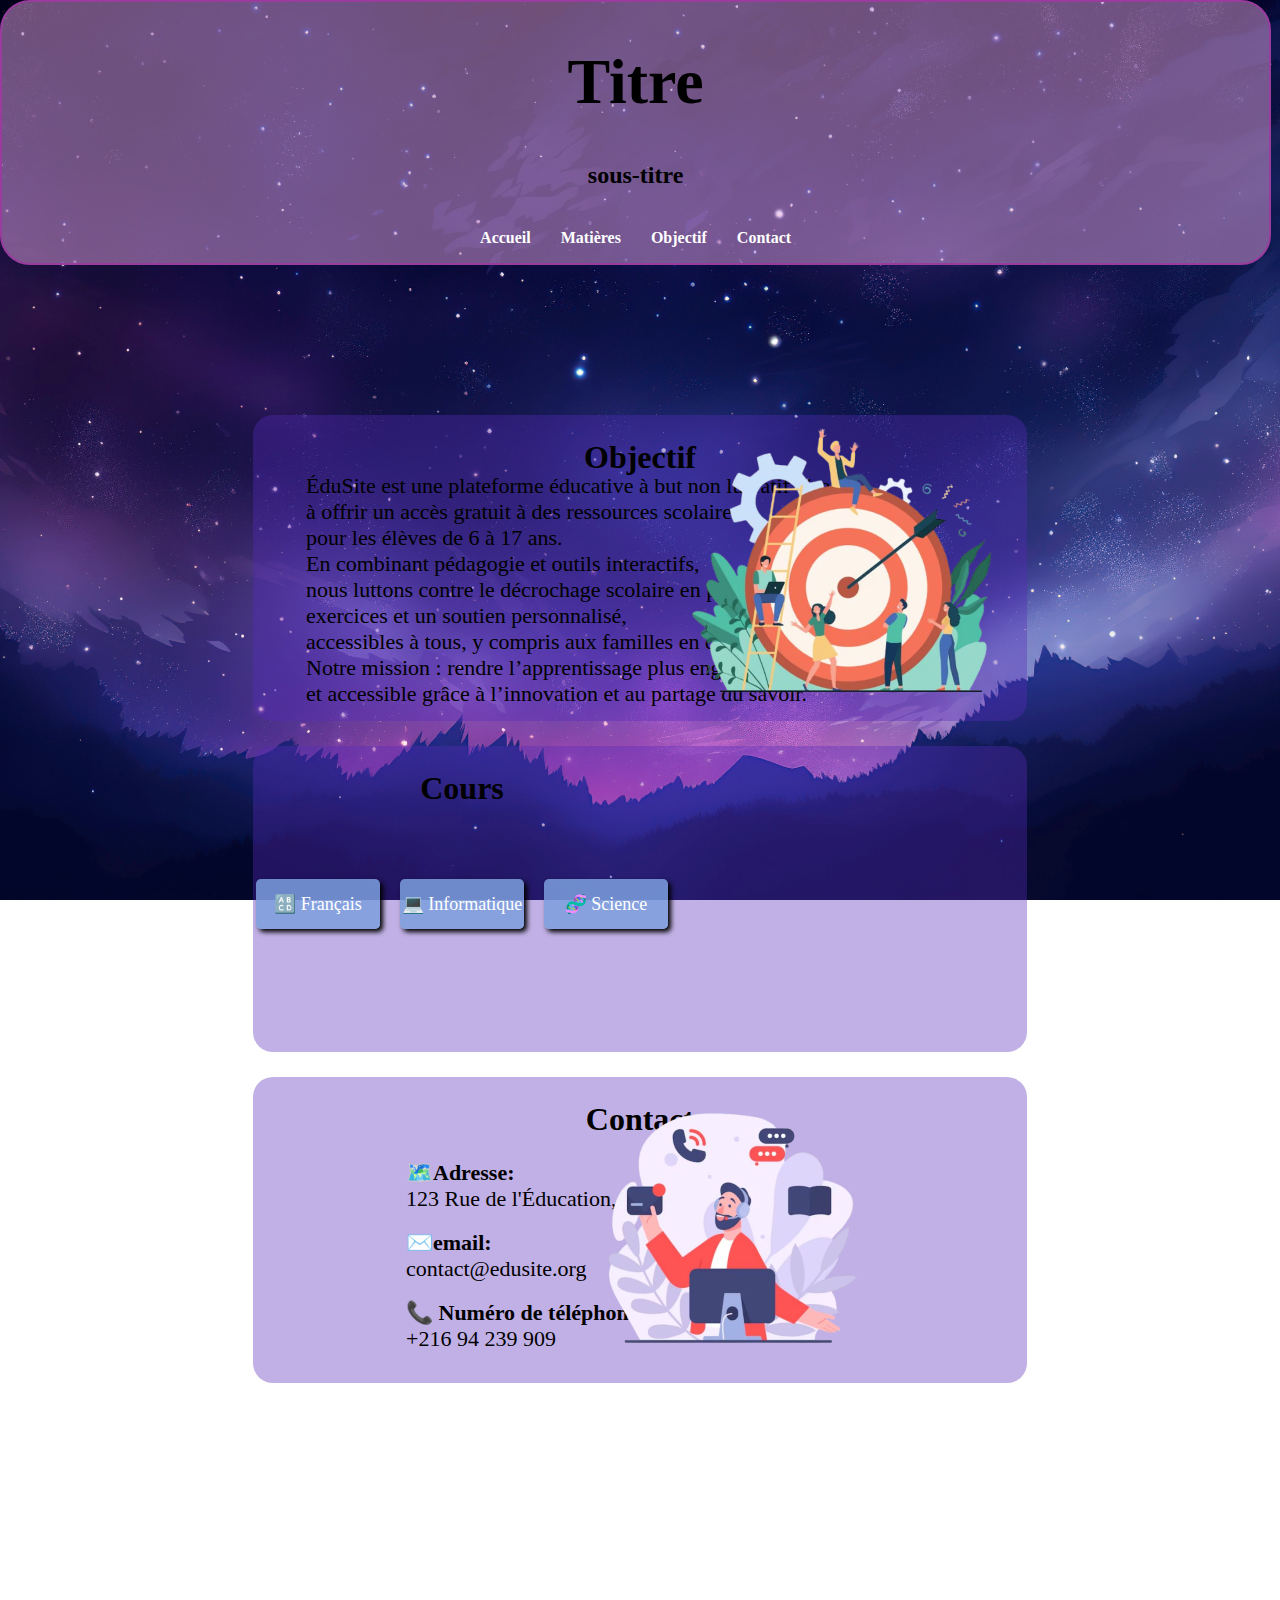
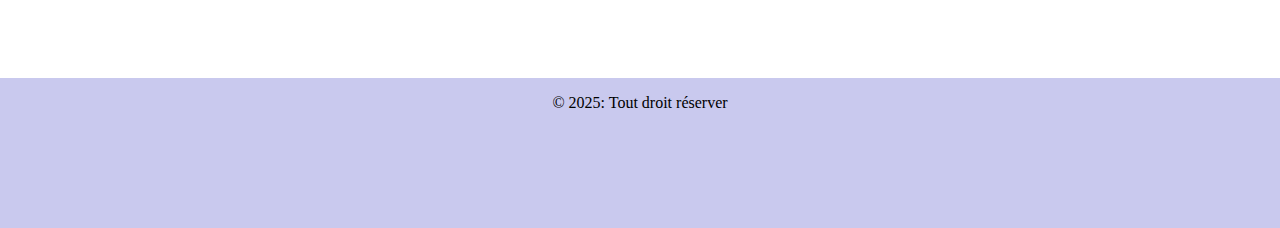
==== index.html @ 1fbf5b08 "first-commit" ====
<!DOCTYPE html>
<html lang="en">
<head>
    <meta charset="UTF-8">
    <meta name="viewport" content="width=device-width, initial-scale=1.0">
    <title>accueil</title>
    <link rel="stylesheet" href="index_style.css">
</head>
<body>
    <header>
        <h1 id="title"><b>Titre</b></h1>
        <h3 id="subtitle">sous-titre</h3>
        <nav>
            <ul>
                <li><a href="#accueil">Accueil</a></li>
                <li><a href="#matieres">Matières</a></li>
                <li><a href="#aide">Objectif</a></li>
                <li><a href="#contact">Contact</a></li>
            </ul>
        </nav>
    </header>
    
    <main>
        <div class="section" id="purpose">
            <h1 class="section_title">Objectif</h1>
            <p class='section_p'>ÉduSite est une plateforme éducative à but non lucratif visant<br> à offrir un accès gratuit à des ressources scolaires<br> pour les élèves de 6 à 17 ans.<br>En combinant pédagogie et outils interactifs,<br> nous luttons contre le décrochage scolaire en proposant des cours,<br> exercices et un soutien personnalisé,<br> accessibles à tous, y compris aux familles en difficulté.<br>Notre mission : rendre l’apprentissage plus engageant <br>et accessible grâce à l’innovation et au partage du savoir.</p>
            <img style="float: right;position:relative; bottom:350px; margin:10px" src="img/image-removebg-preview (81).png">
        </div>

        <div class="section"  id="courses">
            <h1 class="section_title">Cours</h1>
            <div class="courses"> 
                <div class="matière"><p><a href="#">🔠 Français</a></p></div>
                <div class="matière"><p><a href="#">💻 Informatique</a></p></div>
                <div class="matière"><p><a href="#">🧬 Science</a></p></div>
            </div>
        </div>

        <div class="section"  id="contact">
            <h1 class="section_title">Contact</h1>
                    <dl>
            <dt class="text">🗺️<b>Adresse:</b></dt>
            <dd class="text">123 Rue de l'Éducation, Montréal, QC, H2X 1Y3</dd>
            <br>
            <dt class="text">✉️<b>email:</b></dt>
            <dd class="text">contact@edusite.org  </dd>
            <br>
            <dt class="text">📞 <b>Numéro de téléphone</b></dt>
            <dd class="text">+216 94 239 909</dd>
        </dl>
        <img style="float: right;position:relative; bottom:295px; margin:10px; margin-right:150px" src="img/image-removebg-preview (82).png">
        </div>
    </main>
    <footer>
        <p style="text-align:center">&copy 2025: Tout droit réserver</p>
    </footer>
</body>
</html>
---- index_style.css ----
header{
    height: 10%;
    width: 99%;
    background-color: rgba(221, 160, 221, 0.502);
    border: 2px solid rgb(153, 60, 158);
    border-radius: 30px;
    padding: 0.001%;
    margin-bottom: 150px;
}

body{
    height: 100%;
    margin: 0;
    display: flex;
    flex-direction: column;
    background-image: url(img/galaxy-background.jpg);
    background-repeat: no-repeat;
    background-size: cover;
    background-position: center;
    background-attachment: fixed;
}

@keyframes navani {
    from { background-color: rgba(0, 0, 0, 0); }
    to { background-color: grey; }
}

nav {
    display: flex;
    flex-direction: column;
    align-items: center;
}

nav ul {
    list-style: none;
    padding: 0;
    display: flex;
    justify-content: center;
    gap: 20px;
}

nav ul li {
    display: inline;
}

nav ul li a {
    color: white;
    text-decoration: none;
    font-weight: bold;
    padding: 5px;
}

nav ul li a:hover {
    color: white;
    text-decoration: none;
    font-weight: bold;
    padding: 5px;
    animation: navani 0.4s; 
    background-color: grey;
    border-radius: 5px;
}


#title{
    text-align: center;
    font-size: 400%;
    
}

#subtitle{
    text-align: center;
    font-size: 150%;
    
}

@keyframes anisection{
    from {height: 300px; width: 60%; background-color: rgba(87, 42, 185, 0.373);}
    to {height: 350px; width: 62%; background-color: rgba(153, 157, 242, 0.373);}
}
.section{
    margin: auto;
    margin-bottom: 25px;
    padding: 3px;
    height: 300px;
    width: 60%;
    background-color:rgba(87, 42, 185, 0.373);
    border-radius: 20px;
}

.section:hover{
    margin: auto;
    animation-name: anisection;
    margin-bottom: 25px;
    animation-duration: 1s;
    animation-direction: alternate;
    height: 350px; 
    width: 62%;
    background-color: rgba(153, 157, 242, 0.373);
}

.section_title {
    text-align: center; 
    width: 100%;        
    display: block;
}     

.section_p{
    font-size: 22px;
    margin-left:50px;
    position: relative;
    bottom: 25px;
}

.text{
    font-size: 22px;
    margin-left: 150px;
}

footer {
    height: 150px;
    width: 100%;
    background-color: rgba(76, 76, 199, 0.303);
    margin: auto;
    margin-top: auto; 
}

.courses {
    display: flex;
    justify-content: center; 
    align-items: center;     
    gap: 20px;              
    margin-top: 20px;
}

@keyframes animatiere{
    from{height: 50px; width: 200px; box-shadow: 3px 3px 5px black;}
    to{height: 65px; width: 220px; box-shadow: 6px 6px 10px black;}
}
.matière {
    margin-top: 50px;
    height: 50px;
    width: 200px;
    border-radius: 5px;
    background-color: rgba(123, 159, 221, 0.852);
    box-shadow: 3px 3px 5px black;
    display: flex;
    justify-content: center; 
    align-items: center;     
}

.matière:hover {
    margin-top: 50px;
    border-radius: 5px;
    background-color: rgba(123, 159, 221, 0.852);
    display: flex;
    justify-content: center; 
    align-items: center;     
    animation: animatiere;
    animation-duration: 1s;
    height: 65px;
    width: 220px;
    box-shadow: 6px 6px 10px black;
}

.matière p {
    margin: 0; 
    font-size: 18px;
}

.matière a {
    color: white;
    text-decoration: none;
}

.matière a:hover {
    color: yellow;
}
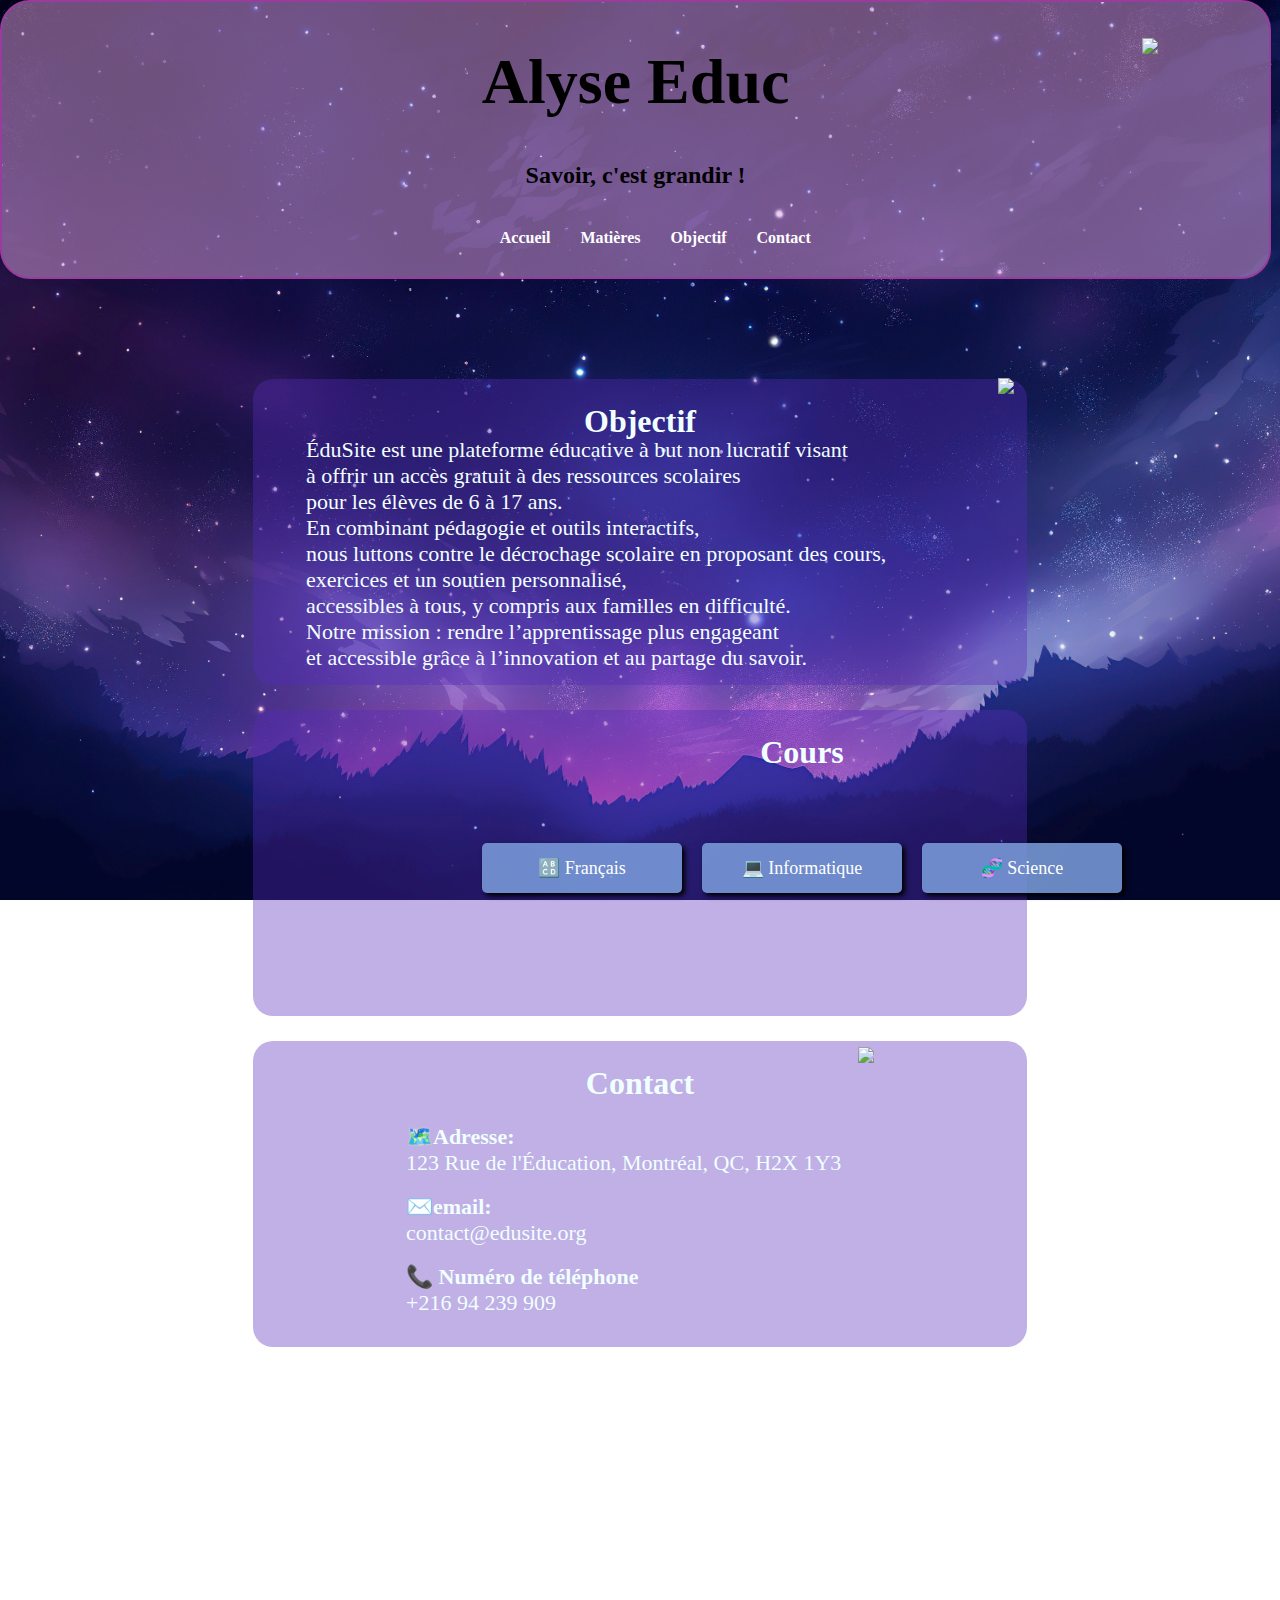
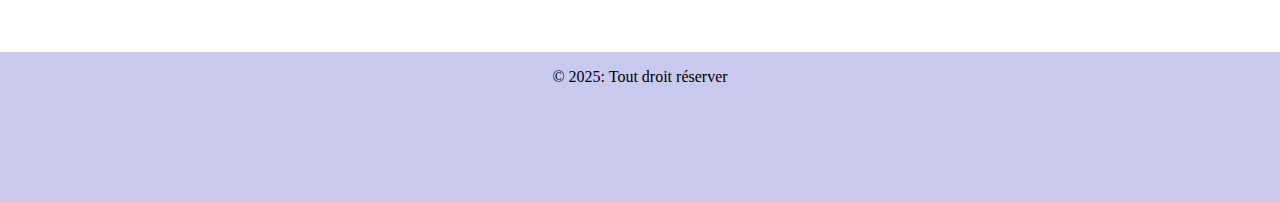
==== commit 3a583d74: "last-commit" ====
--- a/index.html
+++ b/index.html
@@ -8,13 +8,14 @@
 </head>
 <body>
     <header>
-        <h1 id="title"><b>Titre</b></h1>
-        <h3 id="subtitle">sous-titre</h3>
+        <h1 id="title"><b>Alyse Educ</b></h1>
+        <h3 id="subtitle">Savoir, c'est grandir !</h3>
+        <img src="img/logo.png" style="Float: right; width: 10%; position: relative; bottom: 175px; " >
         <nav>
             <ul>
                 <li><a href="#accueil">Accueil</a></li>
-                <li><a href="#matieres">Matières</a></li>
-                <li><a href="#aide">Objectif</a></li>
+                <li><a href="#courses">Matières</a></li>
+                <li><a href="#purpose">Objectif</a></li>
                 <li><a href="#contact">Contact</a></li>
             </ul>
         </nav>
@@ -23,16 +24,16 @@
     <main>
         <div class="section" id="purpose">
             <h1 class="section_title">Objectif</h1>
-            <p class='section_p'>ÉduSite est une plateforme éducative à but non lucratif visant<br> à offrir un accès gratuit à des ressources scolaires<br> pour les élèves de 6 à 17 ans.<br>En combinant pédagogie et outils interactifs,<br> nous luttons contre le décrochage scolaire en proposant des cours,<br> exercices et un soutien personnalisé,<br> accessibles à tous, y compris aux familles en difficulté.<br>Notre mission : rendre l’apprentissage plus engageant <br>et accessible grâce à l’innovation et au partage du savoir.</p>
-            <img style="float: right;position:relative; bottom:350px; margin:10px" src="img/image-removebg-preview (81).png">
+            <p class='section_p' style="color:azure;">ÉduSite est une plateforme éducative à but non lucratif visant<br> à offrir un accès gratuit à des ressources scolaires<br> pour les élèves de 6 à 17 ans.<br>En combinant pédagogie et outils interactifs,<br> nous luttons contre le décrochage scolaire en proposant des cours,<br> exercices et un soutien personnalisé,<br> accessibles à tous, y compris aux familles en difficulté.<br>Notre mission : rendre l’apprentissage plus engageant <br>et accessible grâce à l’innovation et au partage du savoir.</p>
+            <img style="float: right;position:relative; bottom:350px; margin:10px; height:300px" src="img/charlotteencours.png">
         </div>
 
         <div class="section"  id="courses">
-            <h1 class="section_title">Cours</h1>
+            <h1 class="section_title" id="cours_title">Cours</h1>
             <div class="courses"> 
-                <div class="matière"><p><a href="#">🔠 Français</a></p></div>
-                <div class="matière"><p><a href="#">💻 Informatique</a></p></div>
-                <div class="matière"><p><a href="#">🧬 Science</a></p></div>
+                <div class="matière"><p><a href="lyna.html">🔠 Français</a></p></div>
+                <div class="matière"><p><a href="lyna2.html">💻 Informatique</a></p></div>
+                <div class="matière"><p><a href="lyna3.html">🧬 Science</a></p></div>
             </div>
         </div>
 
@@ -48,7 +49,7 @@
             <dt class="text">📞 <b>Numéro de téléphone</b></dt>
             <dd class="text">+216 94 239 909</dd>
         </dl>
-        <img style="float: right;position:relative; bottom:295px; margin:10px; margin-right:150px" src="img/image-removebg-preview (82).png">
+        <img style="float: right;position:relative; bottom:295px; margin:10px; margin-right:150px; height:300px" src="img/Julienetoiles.png">
         </div>
     </main>
     <footer>
--- a/index_style.css
+++ b/index_style.css
@@ -1,11 +1,11 @@
 header{
-    height: 10%;
+    height: 275px;
     width: 99%;
     background-color: rgba(221, 160, 221, 0.502);
     border: 2px solid rgb(153, 60, 158);
     border-radius: 30px;
     padding: 0.001%;
-    margin-bottom: 150px;
+    margin-bottom: 100px;
 }
 
 body{
@@ -29,6 +29,8 @@
     display: flex;
     flex-direction: column;
     align-items: center;
+    position: relative;
+    left: 83px;
 }
 
 nav ul {
@@ -60,11 +62,22 @@
     border-radius: 5px;
 }
 
+@keyframes anititre{
+    from{color: black; font-size: 400%;}
+    to{color: rgb(246, 169, 228); font-size: 450%;}
+}
 
 #title{
     text-align: center;
     font-size: 400%;
-    
+}
+
+#title:hover{
+    text-align: center;
+    animation: anititre;
+    animation-duration: 1s;
+    color: rgb(246, 169, 228);
+    font-size: 450%;
 }
 
 #subtitle{
@@ -102,6 +115,7 @@
     text-align: center; 
     width: 100%;        
     display: block;
+    color: azure;
 }     
 
 .section_p{
@@ -130,6 +144,13 @@
     align-items: center;     
     gap: 20px;              
     margin-top: 20px;
+    position: relative;
+    left: 180px;
+}
+
+#cours_title{
+    position: relative;
+    left: 180px;
 }
 
 @keyframes animatiere{
@@ -175,3 +196,7 @@
 .matière a:hover {
     color: yellow;
 }
+
+.text{
+    color: azure;
+}